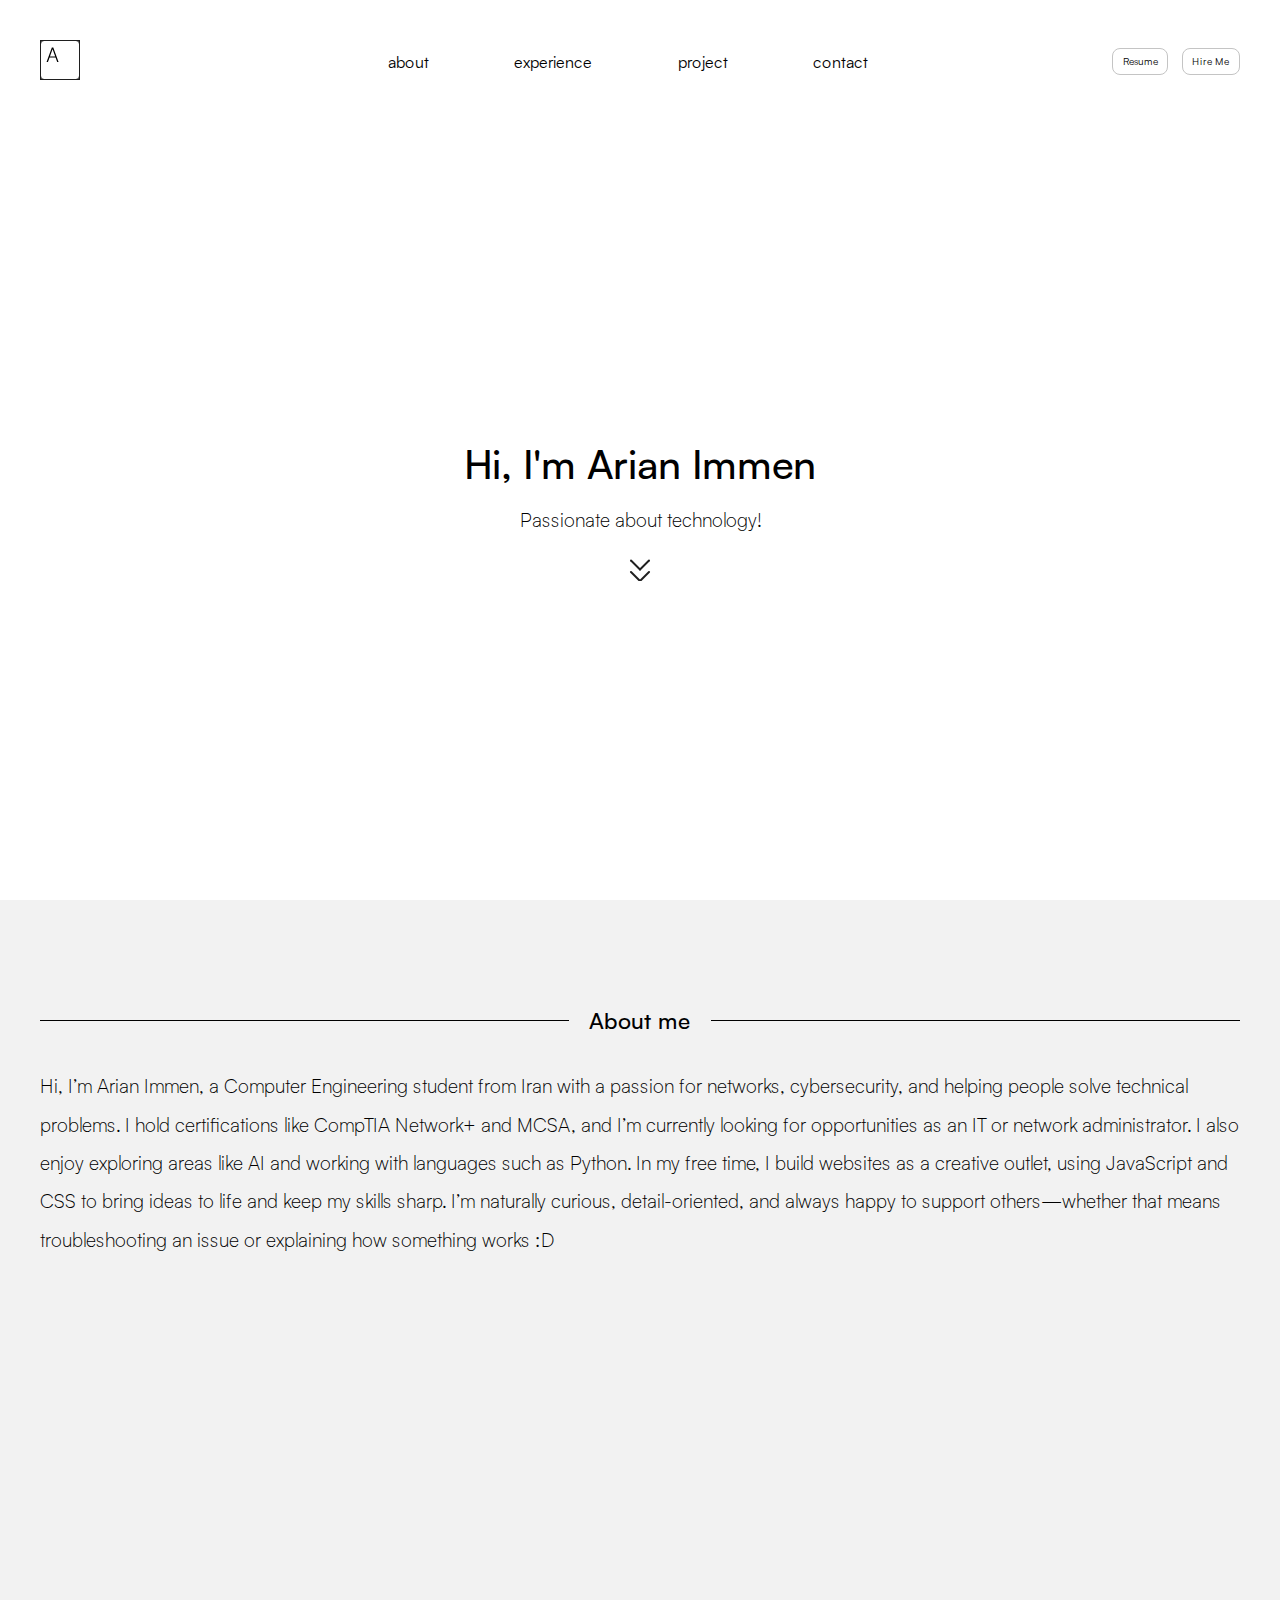
==== public/index.html @ 556a24d8 "bug fixing" ====
<!DOCTYPE html>
<html lang="en">
  <head>
    <meta charset="UTF-8" />
    <meta name="viewport" content="width=device-width, initial-scale=1.0" />
    <title>Portfolio</title>
    <link rel="stylesheet" href="../src/css/font.css" />
    <link rel="stylesheet" href="../src/css/style.css" />
  </head>
  <body>
    <!-- Header -->
    <header class="header container">
      <div class="header__logo">
        <svg
          width="40"
          height="40"
          viewBox="0 0 40 40"
          fill="none"
          xmlns="http://www.w3.org/2000/svg"
        >
          <rect x="0.5" y="0.5" width="39" height="39" stroke="#1F1F1F" />
          <rect
            x="0.5"
            y="0.5"
            width="39"
            height="39"
            rx="3.5"
            stroke="#1F1F1F"
          />
          <path
            d="M7.95312 22H6.56108L11.8523 7.45455H13.2727L18.5639 22H17.1719L12.6122 9.1804H12.5128L7.95312 22ZM8.95455 16.4247H16.1705V17.6179H8.95455V16.4247Z"
            fill="black"
          />
        </svg>
      </div>
      <div class="header__menu">
        <ul class="header__menu__items">
          <a href="#aboutMe">about</a>
          <a href="">experience</a>
          <a href="">project</a>
          <a href="">contact</a>
        </ul>
      </div>
      <div class="header__menuIcon">
        <svg
          width="36"
          height="25"
          viewBox="0 0 36 25"
          fill="none"
          xmlns="http://www.w3.org/2000/svg"
        >
          <line x1="6" y1="12.5" x2="36" y2="12.5" stroke="#1F1F1F" />
          <line x1="12" y1="24.5" x2="36" y2="24.5" stroke="#1F1F1F" />
          <line y1="0.5" x2="36" y2="0.5" stroke="#1F1F1F" />
        </svg>
      </div>
      <div class="header__buttons">
        <span>Resume</span>
        <span>Hire Me</span>
      </div>
    </header>
    <!-- Intro -->
    <section class="intro container">
      <div class="intro__main">
        <h1>Hi, I'm Arian Immen</h1>
        <p>Passionate about technology!</p>
        <!-- Add Link -->
        <a href="#aboutMe">
          <svg
            class="intro__main__downar"
            width="32"
            height="32"
            viewBox="0 0 32 32"
            fill="none"
            xmlns="http://www.w3.org/2000/svg"
          >
            <g clip-path="url(#clip0_518_68)">
              <path
                d="M16 20.5L7 11.5"
                stroke="#1F1F1F"
                stroke-width="2"
                stroke-linecap="round"
                stroke-linejoin="round"
              />
              <path
                d="M25 11.5L16 20.5"
                stroke="#1F1F1F"
                stroke-width="2"
                stroke-linecap="round"
                stroke-linejoin="round"
              />
              <path
                d="M16 32L7 23"
                stroke="#1F1F1F"
                stroke-width="2"
                stroke-linecap="round"
                stroke-linejoin="round"
              />
              <path
                d="M25 23L16 32"
                stroke="#1F1F1F"
                stroke-width="2"
                stroke-linecap="round"
                stroke-linejoin="round"
              />
            </g>
            <defs>
              <clipPath id="clip0_518_68">
                <rect width="32" height="32" fill="white" />
              </clipPath>
            </defs>
          </svg>
        </a>
      </div>
    </section>
    <!-- About ME -->
    <section class="aboutMe" id="aboutMe">
      <div class="container">
        <div class="aboutMe__title">
          <div class="aboutMe__title__line"></div>
          <h2>About me</h2>
          <div class="aboutMe__title__line"></div>
        </div>
        <div class="aboutMe__body">
          <p class="aboutMe__body__text">
            Hi, I’m Arian Immen, a Computer Engineering student from Iran with a
            passion for networks, cybersecurity, and helping people solve
            technical problems. I hold certifications like CompTIA Network+ and
            MCSA, and I’m currently looking for opportunities as an IT or
            network administrator. I also enjoy exploring areas like AI and
            working with languages such as Python. In my free time, I build
            websites as a creative outlet, using JavaScript and CSS to bring
            ideas to life and keep my skills sharp. I’m naturally curious,
            detail-oriented, and always happy to support others—whether that
            means troubleshooting an issue or explaining how something works :D
          </p>
        </div>
      </div>
    </section>
  </body>
</html>
---- src/css/font.css ----
/**
* @license
*
* Font Family: Satoshi
* Designed by: Deni Anggara
* URL: https://www.fontshare.com/fonts/satoshi
* © 2024 Indian Type Foundry
*
*/

@font-face {
    font-family: "Satoshi";
  
    src: url("../../assets/fonts/Satoshi-Light.woff2") format("woff2"),
      url("../../assets/fonts/Satoshi-Light.woff") format("woff"),
      url("../../assets/fonts/Satoshi-Light.ttf") format("truetype");
    font-weight: 300;
    font-display: swap;
    font-style: normal;
  }
  
  @font-face {
    font-family: "Satoshi";
    src: url("../../assets/fonts/Satoshi-Regular.woff2") format("woff2"),
      url("../../assets/fonts/Satoshi-Regular.woff") format("woff"),
      url("../../assets/fonts/Satoshi-Regular.ttf") format("truetype");
    font-weight: 400;
    font-display: swap;
    font-style: normal;
  }
  
  @font-face {
    font-family: "Satoshi";
    src: url("../../assets/fonts/Satoshi-Medium.woff2") format("woff2"),
      url("../../assets/fonts/Satoshi-Medium.woff") format("woff"),
      url("../../assets/fonts/Satoshi-Medium.ttf") format("truetype");
    font-weight: 500;
    font-display: swap;
    font-style: normal;
  }
  
  @font-face {
    font-family: "Satoshi";
    src: url("../../assets/fonts/Satoshi-Bold.woff2") format("woff2"),
      url("../../assets/fonts/Satoshi-Bold.woff") format("woff"),
      url("../../assets/fonts/Satoshi-Bold.ttf") format("truetype");
    font-weight: 700;
    font-display: swap;
    font-style: normal;
  }
  
  @font-face {
    font-family: "Satoshi";
    src: url("../../assets/fonts/Satoshi-Black.woff2") format("woff2"),
      url("../../assets/fonts/Satoshi-Black.woff") format("woff"),
      url("../../assets/fonts/Satoshi-Black.ttf") format("truetype");
    font-weight: 900;
    font-display: swap;
    font-style: normal;
  }
  
  body {
    font-family: "Satoshi";
  }
---- src/css/style.css ----
/* ? -------  Trouble shoot checking section --------- */

/* * {
  background-color: rgb(0 100 0 / 0.1);
} */

/* *--------------------- Reset ---------------------* */

*,
*::after,
*::after {
  margin: 0;
  padding: 0;
  box-sizing: border-box;
  list-style: none;
  text-decoration: none;
}

/* @media screen and (min-width: 2000px) {
  .container {
    max-width: 1500px;
    margin: 0rem auto;
  }
} */

body {
  background-color: var(--color-background);
  color: var(--color-fonts);
  -webkit-tap-highlight-color: transparent;
}

button,
a,
input {
  color: var(--color-fonts);
}

html {
  scroll-behavior: smooth;
  scroll-padding-top: 123.33px;
}

.disableScroll {
  margin: 0;
  height: 100%;
  overflow: hidden;
}

.--hidden {
  display: none;
}

@media screen and (min-width: 1600px) {
  .container {
    max-width: 1600px;
    margin: 0rem auto;
  }
}

/* *--------------------- Root ---------------------* */

:root {
  --color-primary: #000000;
  --color-secondary: #c4c4c4;
  --color-primary-shadow: #1570ef52;
  --color-sec-shadow: #c8c0c051;

  --color-background: #fff;
  --color-background-grey: #f2f2f2;

  --color-fonts: #000000;
  --color-fonts-grey: #5d6679;
}

/* *------------------ Typography -------------------* */

body {
  font-size: 62.5%;
  /* 1rem = 10px */
}

h1 {
  font-size: 2rem;
  font-weight: 500;
}

h2 {
  font-size: 1.2rem;
  font-weight: 500;
}

p {
  font-size: 1rem;
  font-weight: 300;
}

input,
a,
button {
  font-size: 1rem;
}

@media screen and (min-width: 1000px) {
  h1 {
    font-size: 2.5rem;
  }

  h2 {
    font-size: 1.4rem;
    font-weight: 500;
  }

  p {
    font-size: 1.2rem;
    font-weight: 300;
  }
}

/* *------------------ Header -------------------* */

.header {
  background: var(--color-background);
  display: flex;
  position: sticky;
  top: 0;
  right: 0;
  justify-content: space-between;
  align-items: center;
  padding: 2.5rem;
  z-index: 4;
}

.header__menu {
  display: none;
}

.header__buttons {
  display: none;
}

@media screen and (min-width: 1000px) {
  .header__menuIcon {
    display: none;
  }
  .header__menu {
    position: relative;
    left: 2rem;
    display: flex;
    justify-content: space-between;
    width: 30rem;
  }
  .header__menu__items {
    display: flex;
    justify-content: space-between;
    width: 30rem;
  }

  .header__buttons {
    display: flex;
    justify-content: space-between;
    width: 8rem;
  }
  .header__buttons span {
    border: solid 0.1rem var(--color-secondary);
    border-radius: 0.5rem;
    padding: 0.4rem 0.6rem;
  }

  .header__buttons span:hover {
    cursor: pointer;
  }
}

/* *------------------ Intro -------------------* */
.intro {
  width: 100%;
  height: calc(100vh - 123.33px);
}

.intro__main {
  display: flex;
  flex-direction: column;
  justify-content: center;
  align-items: center;
  width: 100%;
  height: 100%;
}

.intro__main h1 {
  margin-bottom: 1rem;
}

.intro__main__downar {
  margin-top: 1rem;
  overflow: hidden;
  transform: translatey(0px);
  animation: float 2.5s ease-in-out infinite;
}

@keyframes float {
  0% {
    transform: translatey(0px);
  }
  50% {
    transform: translatey(-5px);
  }
  100% {
    transform: translatey(0px);
  }
}

/* *------------------ About ME -------------------* */
.aboutMe {
  padding: 6.6rem 2.5rem;
  background-color: var(--color-background-grey);
  min-height: calc(100vh - 123.33px);
}

.aboutMe__title {
  display: flex;
  justify-content: space-around;
  align-items: center;
  margin-bottom: 2rem;
}

.aboutMe__title h2 {
  width: 20rem;
  text-align: center;
}

.aboutMe__title__line {
  height: 1px;
  width: 100%;
  background: var(--color-primary);
}

.aboutMe__body {
  height: 100%;
  display: flex;
  flex-direction: column;
}

.aboutMe__body__text {
  line-height: 2;
}

.aboutMe__body__photo {
  margin: 2rem auto;
  width: 200px;
  height: 200px;
}

@media screen and (min-width: 1000px) {
  .aboutMe__body {
    height: 100%;
    display: flex;
    justify-content: center;
    align-items: center;
    flex-direction: row;
  }
  .aboutMe__body__photo {
    margin: 0rem 0rem 0rem 4rem;
    width: 300px;
    height: 300px;
  }
}
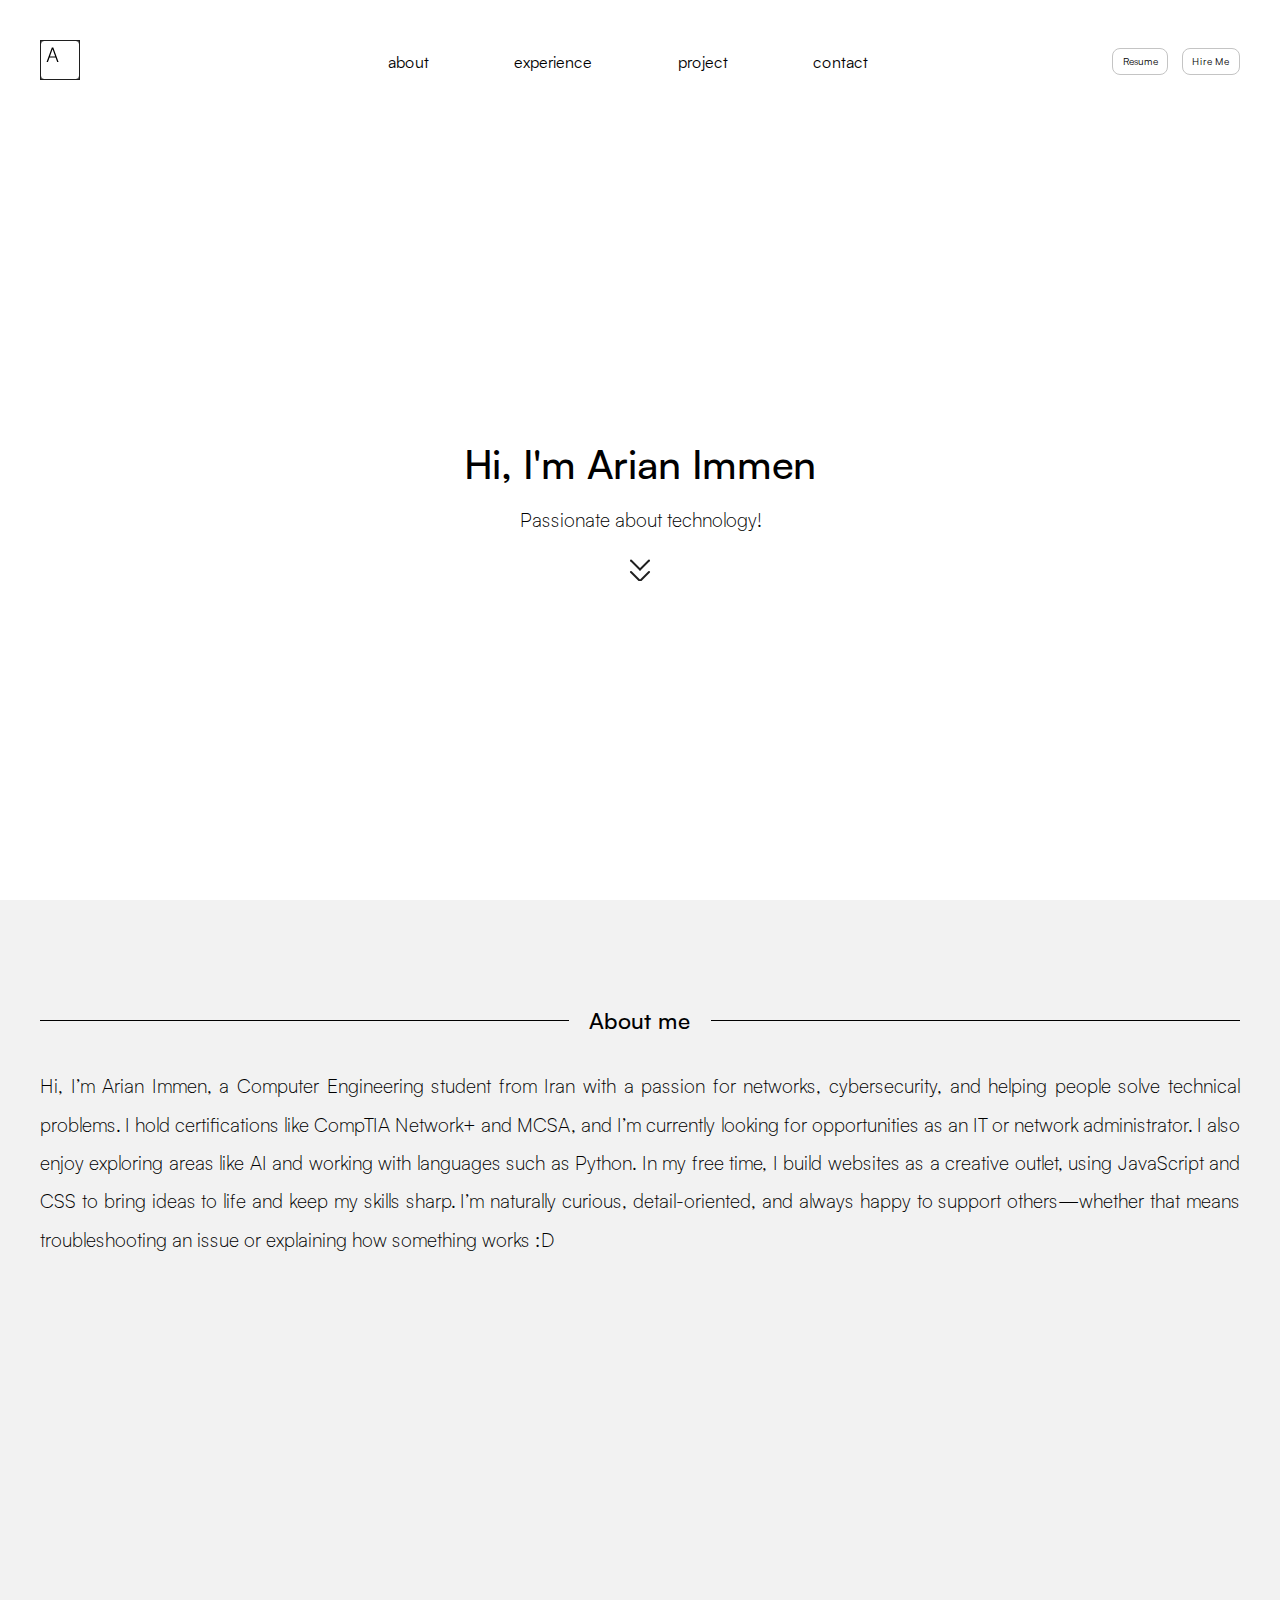
==== commit 0282eaa2: "add" ====
--- a/public/index.html
+++ b/public/index.html
@@ -137,5 +137,6 @@
         </div>
       </div>
     </section>
+    <script src="../src/js/main.js"></script>
   </body>
 </html>
--- a/src/css/style.css
+++ b/src/css/style.css
@@ -174,8 +174,9 @@
 /* *------------------ Intro -------------------* */
 .intro {
   width: 100%;
-  height: calc(100vh - 123.33px);
-}
+  height: calc(var(--vh, 1vh) * 100 - 123.33px);
+}
+
 
 .intro__main {
   display: flex;
@@ -238,10 +239,13 @@
   height: 100%;
   display: flex;
   flex-direction: column;
+  
 }
 
 .aboutMe__body__text {
   line-height: 2;
+  text-align: justify;
+
 }
 
 .aboutMe__body__photo {
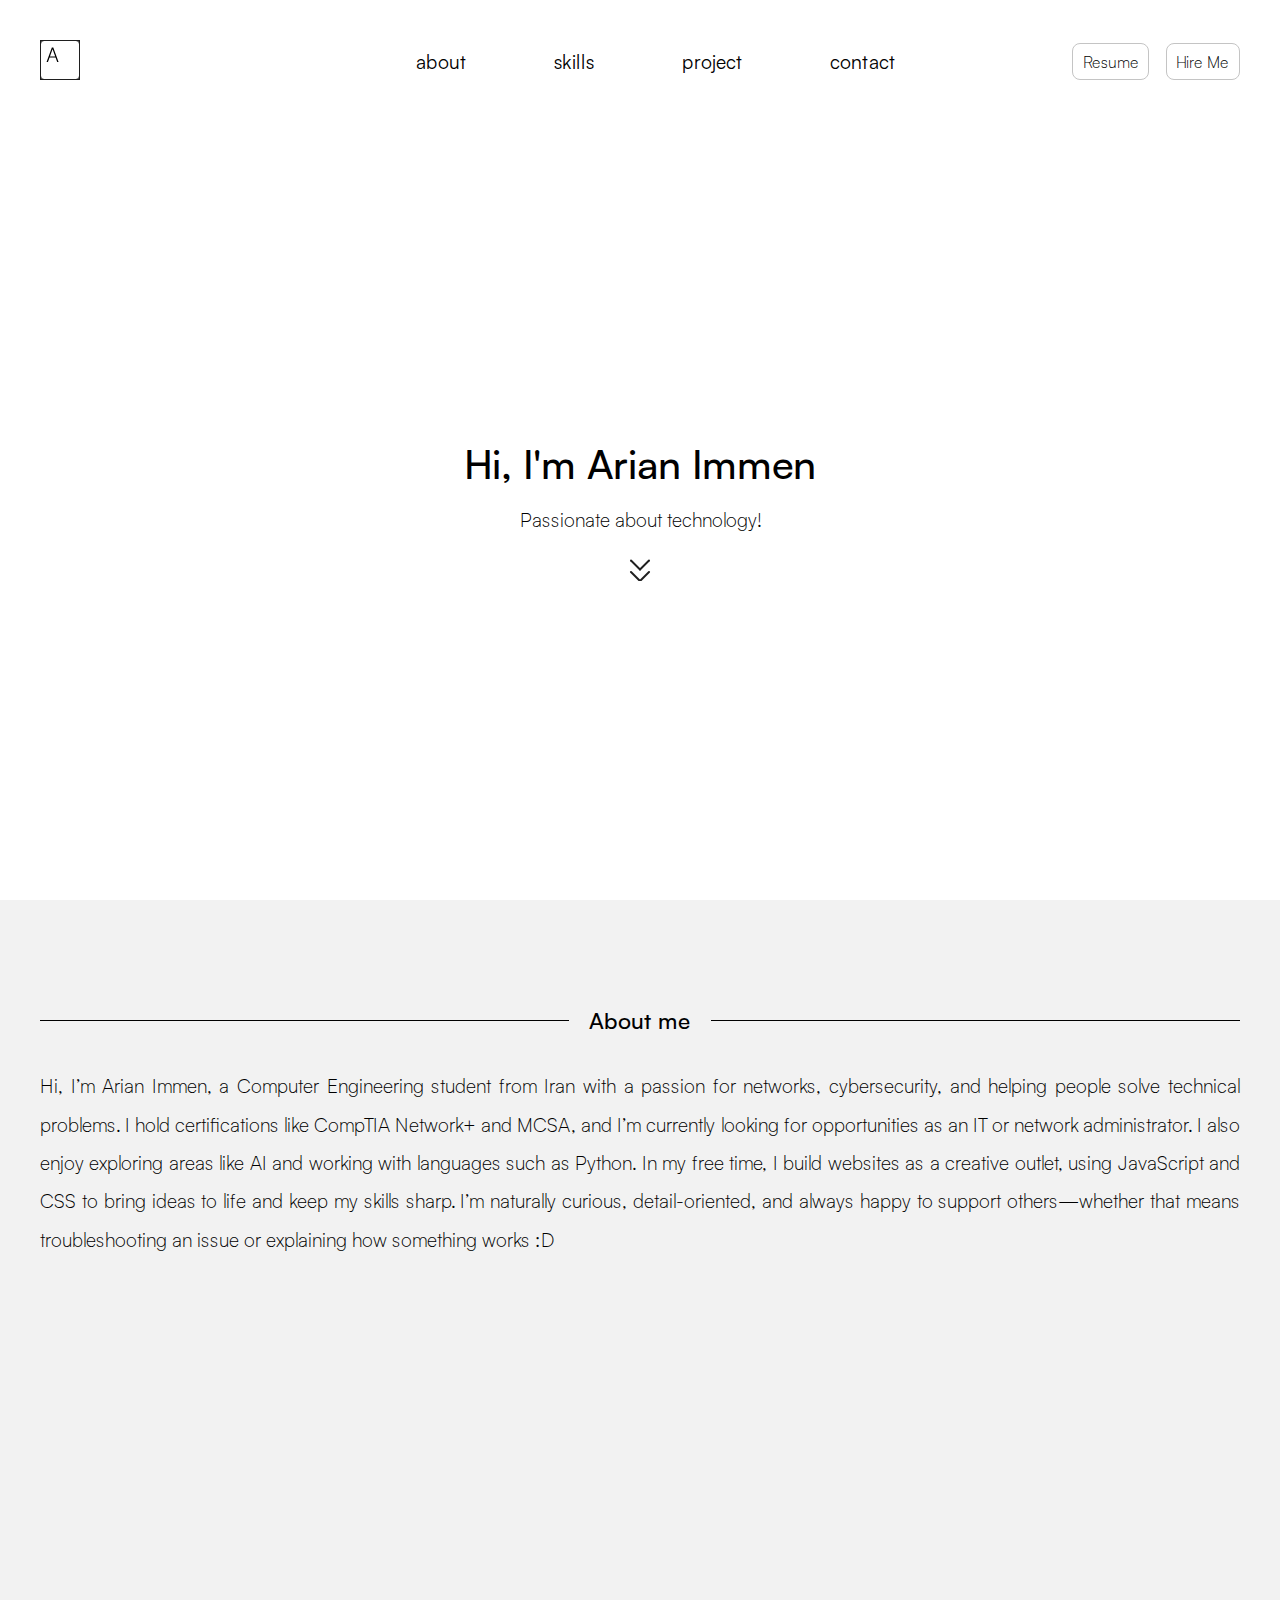
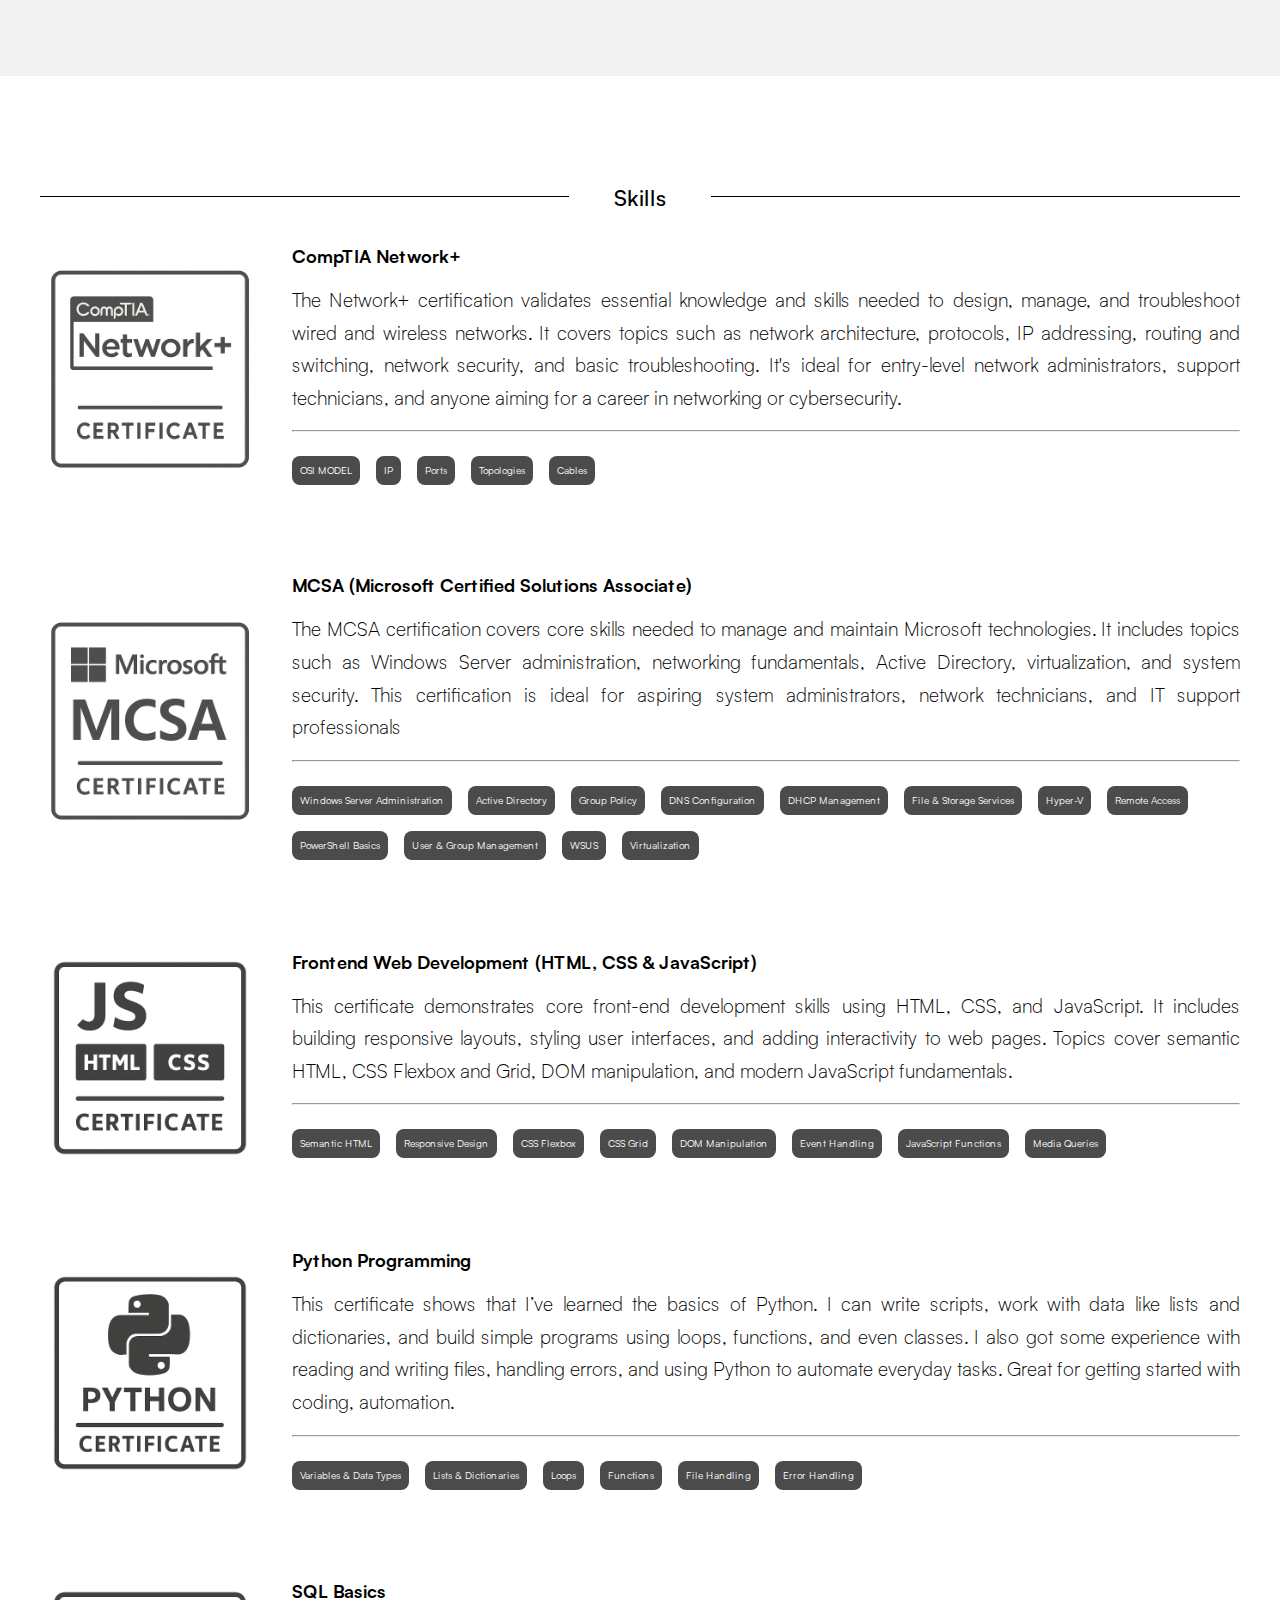
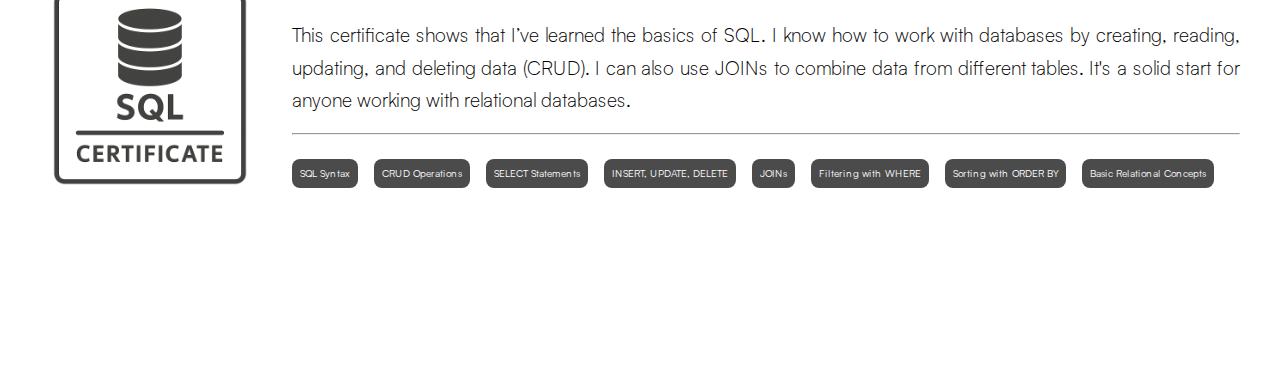
==== commit 3a312312: "adding skill section" ====
--- a/public/index.html
+++ b/public/index.html
@@ -36,7 +36,7 @@
       <div class="header__menu">
         <ul class="header__menu__items">
           <a href="#aboutMe">about</a>
-          <a href="">experience</a>
+          <a href="#skills">skills</a>
           <a href="">project</a>
           <a href="">contact</a>
         </ul>
@@ -137,6 +137,48 @@
         </div>
       </div>
     </section>
-    <script src="../src/js/main.js"></script>
+
+    <!-- skills -->
+    <section class="skills" id="skills">
+      <div class="container">
+        <div class="skills__title">
+          <div class="skills__title__line"></div>
+          <h2>Skills</h2>
+          <div class="skills__title__line"></div>
+        </div>
+        <div class="skills__body">
+          <!-- <div class="skills__body__item">
+            <div class="skills__body__item__text">
+              <p class="skills__body__item__text__header">
+                MCSA (Microsoft Certified Solutions Associate)
+              </p>
+              <p class="skills__body__item__text__body">
+                The MCSA certification covers core skills needed to manage and
+                maintain Microsoft technologies. It includes topics such as
+                Windows Server administration, networking fundamentals, Active
+                Directory, virtualization, and system security. This
+                certification is ideal for aspiring system administrators,
+                network technicians, and IT support professionals
+              </p>
+              <hr />
+              <ul>
+                <li>OSI MODEL</li>
+                <li>IP</li>
+                <li>Ports</li>
+                <li>Topologies</li>
+                <li>Cables</li>
+              </ul>
+            </div>
+            <img
+              src="../assets/images/netwrok.png"
+              type="module"
+              alt="network certificate"
+            />
+          </div> -->
+        </div>
+      </div>
+    </section>
+
+    <script type="module" src="../src/js/main.js"></script>
   </body>
 </html>
--- a/src/css/style.css
+++ b/src/css/style.css
@@ -144,11 +144,21 @@
   }
   .header__menu {
     position: relative;
-    left: 2rem;
+    left: 5rem;
     display: flex;
     justify-content: space-between;
     width: 30rem;
   }
+
+  .header a {
+    font-size: 1.2rem;
+  }
+
+  .header span {
+    font-size: 1rem;
+    font-weight: 300;
+  }
+
   .header__menu__items {
     display: flex;
     justify-content: space-between;
@@ -158,7 +168,7 @@
   .header__buttons {
     display: flex;
     justify-content: space-between;
-    width: 8rem;
+    width: 10.5rem;
   }
   .header__buttons span {
     border: solid 0.1rem var(--color-secondary);
@@ -176,7 +186,6 @@
   width: 100%;
   height: calc(var(--vh, 1vh) * 100 - 123.33px);
 }
-
 
 .intro__main {
   display: flex;
@@ -239,13 +248,11 @@
   height: 100%;
   display: flex;
   flex-direction: column;
-  
 }
 
 .aboutMe__body__text {
   line-height: 2;
   text-align: justify;
-
 }
 
 .aboutMe__body__photo {
@@ -268,3 +275,101 @@
     height: 300px;
   }
 }
+
+/* *------------------ skills -------------------* */
+.skills {
+  padding: 6.6rem 2.5rem;
+  background-color: var(--color-background);
+  min-height: calc(100vh - 123.33px);
+}
+
+.skills__title {
+  display: flex;
+  justify-content: space-around;
+  align-items: center;
+  margin-bottom: 2rem;
+}
+
+.skills__title h2 {
+  width: 20rem;
+  text-align: center;
+}
+
+.skills__title__line {
+  height: 1px;
+  width: 100%;
+  background: var(--color-primary);
+}
+
+.skills__body__item {
+  display: flex;
+  flex-direction: column;
+  justify-content: center;
+  align-items: center;
+  margin-bottom: 5rem;
+}
+
+.skills__body__item {
+  display: flex;
+  flex-direction: column;
+  justify-content: center;
+  align-items: center;
+}
+
+.skills__body__item__text__header {
+  font-size: large;
+  font-weight: bold;
+  margin-bottom: 1rem;
+}
+
+.skills__body__item__text__body {
+  line-height: 1.7;
+}
+
+.skills__body__item__text hr {
+  margin: 1rem 0rem;
+}
+
+.skills__body__item img {
+  width: 220px;
+  height: 220px;
+}
+
+.skills__body__item__text ul {
+  display: flex;
+  flex-wrap: wrap;
+}
+
+.skills__body__item__text li {
+  color: var(--color-background);
+  background: rgb(75, 75, 75);
+  padding: 0.5rem;
+  border-radius: 0.5rem;
+  margin-right: 1rem;
+  margin-top: 0.5rem;
+  margin-bottom: 0.5rem;
+}
+
+
+@media screen and (min-width: 800px) {
+  .skills__body__item {
+    display: flex;
+    flex-direction: row;
+    justify-content: center;
+    align-items: center;
+  }
+
+  .skills__body__item__text__body {
+    line-height: 1.7;
+    text-align: justify;
+  }
+
+  .skills__body__item img {
+    order: 1;
+    margin-right: 2rem;
+  }
+
+  .skills__body__item__text {
+    order: 2;
+  }
+}
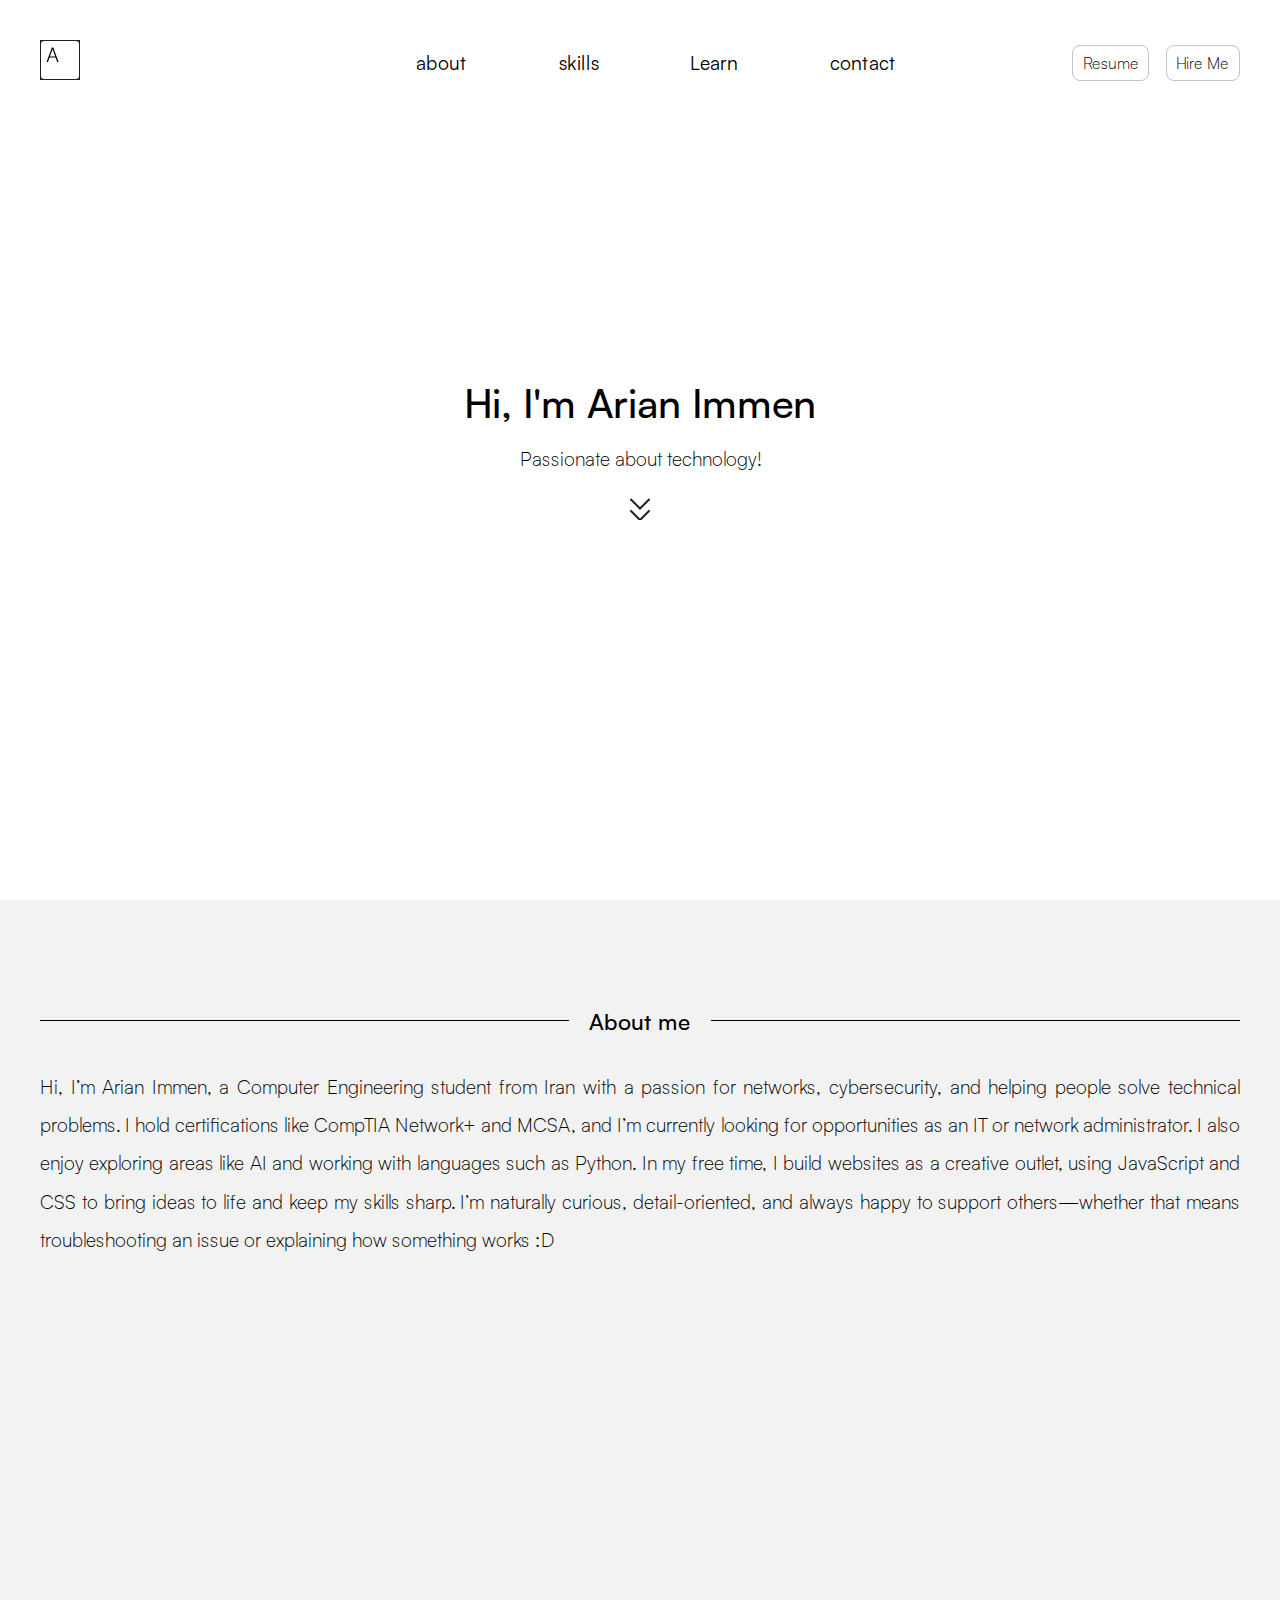
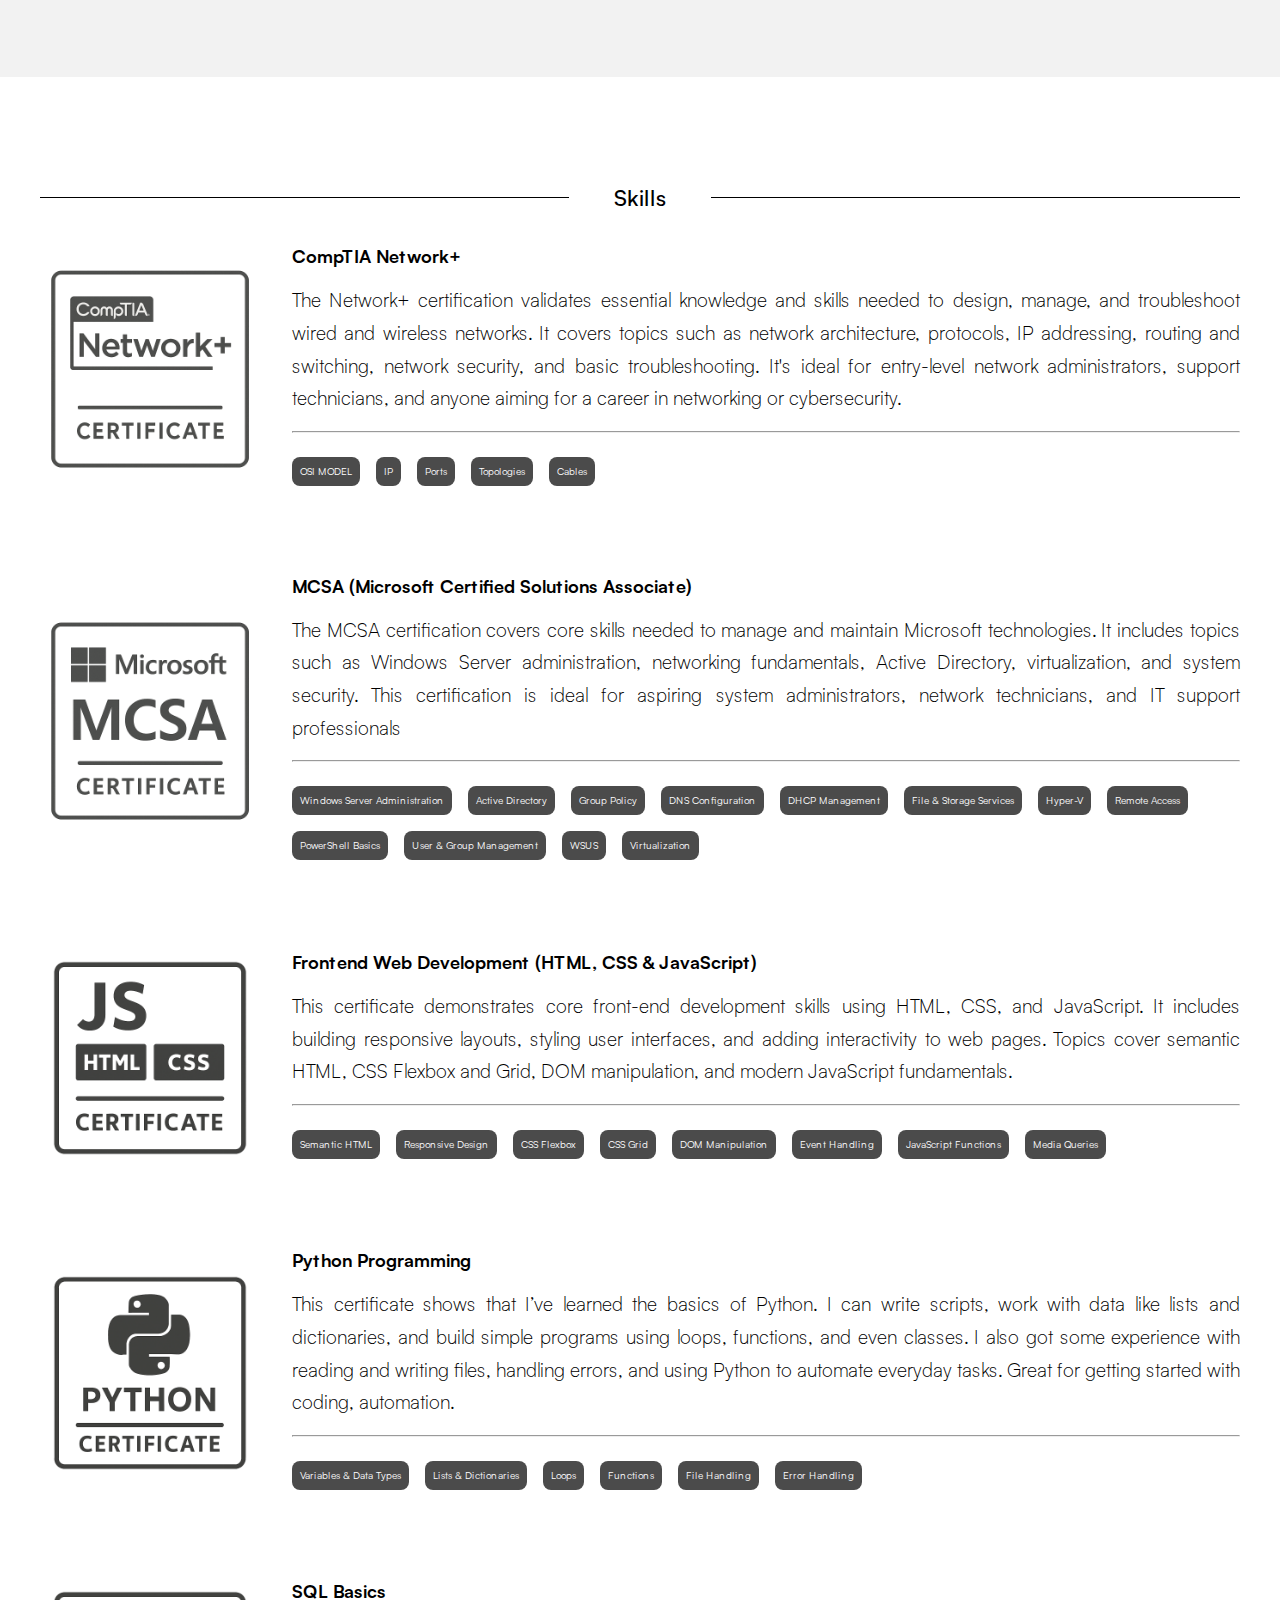
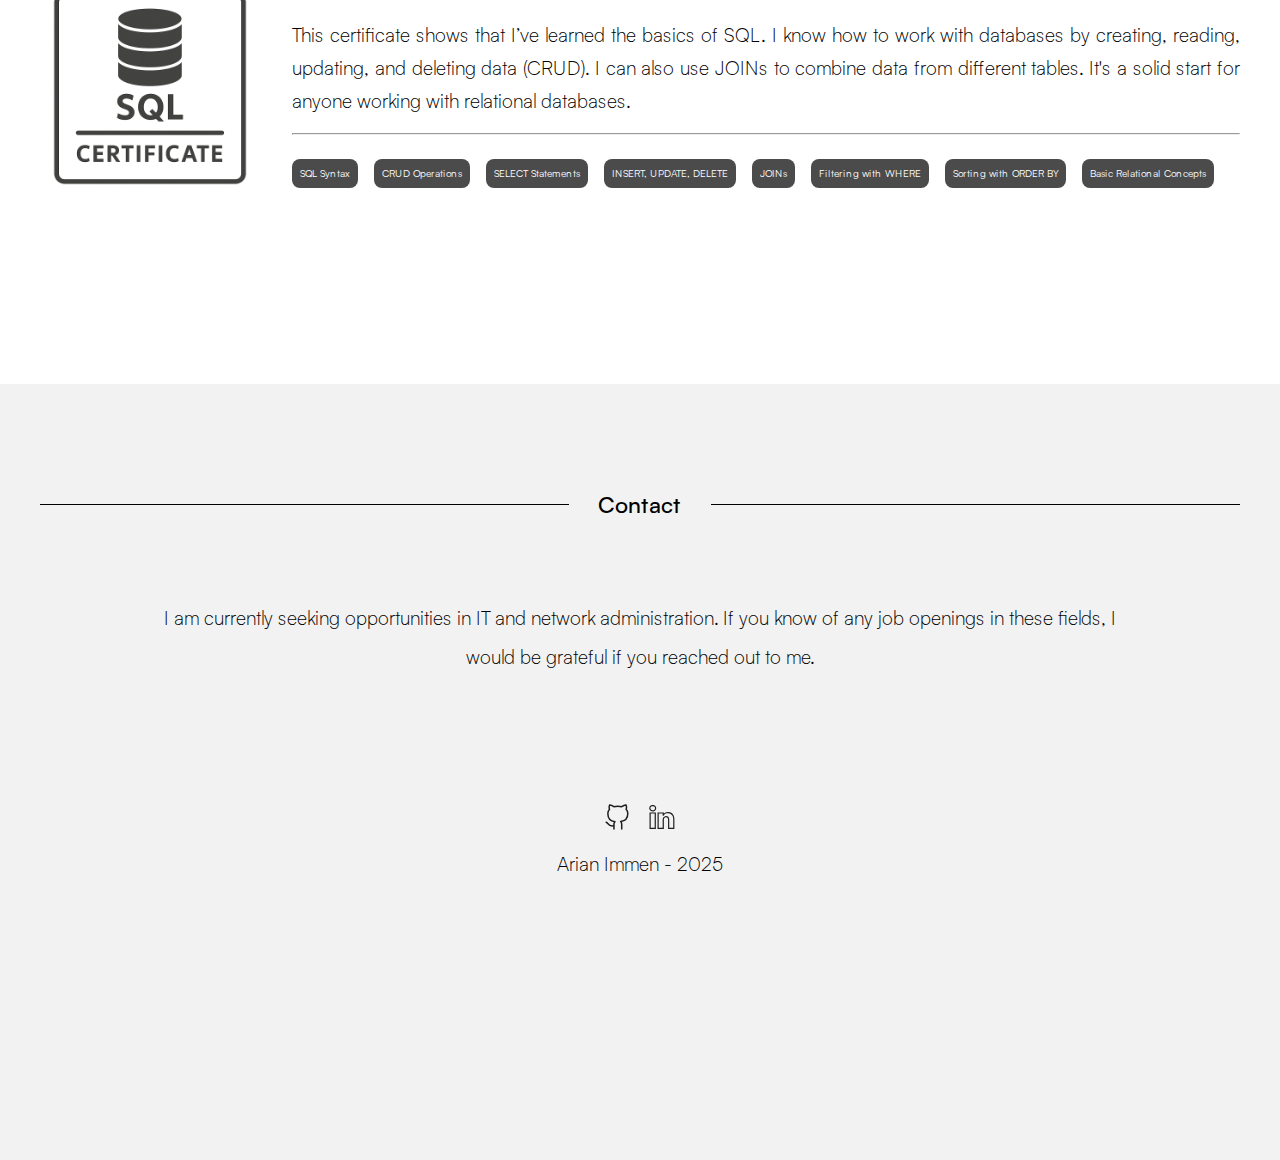
==== commit 5a71af6b: "adding the contact section" ====
--- a/public/index.html
+++ b/public/index.html
@@ -9,56 +9,59 @@
   </head>
   <body>
     <!-- Header -->
-    <header class="header container">
-      <div class="header__logo">
-        <svg
-          width="40"
-          height="40"
-          viewBox="0 0 40 40"
-          fill="none"
-          xmlns="http://www.w3.org/2000/svg"
-        >
-          <rect x="0.5" y="0.5" width="39" height="39" stroke="#1F1F1F" />
-          <rect
-            x="0.5"
-            y="0.5"
-            width="39"
-            height="39"
-            rx="3.5"
-            stroke="#1F1F1F"
-          />
-          <path
-            d="M7.95312 22H6.56108L11.8523 7.45455H13.2727L18.5639 22H17.1719L12.6122 9.1804H12.5128L7.95312 22ZM8.95455 16.4247H16.1705V17.6179H8.95455V16.4247Z"
-            fill="black"
-          />
-        </svg>
-      </div>
-      <div class="header__menu">
-        <ul class="header__menu__items">
-          <a href="#aboutMe">about</a>
-          <a href="#skills">skills</a>
-          <a href="">project</a>
-          <a href="">contact</a>
-        </ul>
-      </div>
-      <div class="header__menuIcon">
-        <svg
-          width="36"
-          height="25"
-          viewBox="0 0 36 25"
-          fill="none"
-          xmlns="http://www.w3.org/2000/svg"
-        >
-          <line x1="6" y1="12.5" x2="36" y2="12.5" stroke="#1F1F1F" />
-          <line x1="12" y1="24.5" x2="36" y2="24.5" stroke="#1F1F1F" />
-          <line y1="0.5" x2="36" y2="0.5" stroke="#1F1F1F" />
-        </svg>
-      </div>
-      <div class="header__buttons">
-        <span>Resume</span>
-        <span>Hire Me</span>
+    <header class="header_mian">
+      <div class="header container">
+        <a href="#" class="header__logo">
+          <svg
+            width="40"
+            height="40"
+            viewBox="0 0 40 40"
+            fill="none"
+            xmlns="http://www.w3.org/2000/svg"
+          >
+            <rect x="0.5" y="0.5" width="39" height="39" stroke="#1F1F1F" />
+            <rect
+              x="0.5"
+              y="0.5"
+              width="39"
+              height="39"
+              rx="3.5"
+              stroke="#1F1F1F"
+            />
+            <path
+              d="M7.95312 22H6.56108L11.8523 7.45455H13.2727L18.5639 22H17.1719L12.6122 9.1804H12.5128L7.95312 22ZM8.95455 16.4247H16.1705V17.6179H8.95455V16.4247Z"
+              fill="black"
+            />
+          </svg>
+        </a>
+        <div class="header__menu">
+          <ul class="header__menu__items">
+            <a href="#aboutMe">about</a>
+            <a href="#skills">skills</a>
+            <a href="">Learn</a>
+            <a href="#contact">contact</a>
+          </ul>
+        </div>
+        <div class="header__menuIcon">
+          <svg
+            width="36"
+            height="25"
+            viewBox="0 0 36 25"
+            fill="none"
+            xmlns="http://www.w3.org/2000/svg"
+          >
+            <line x1="6" y1="12.5" x2="36" y2="12.5" stroke="#1F1F1F" />
+            <line x1="12" y1="24.5" x2="36" y2="24.5" stroke="#1F1F1F" />
+            <line y1="0.5" x2="36" y2="0.5" stroke="#1F1F1F" />
+          </svg>
+        </div>
+        <div class="header__buttons">
+          <span>Resume</span>
+          <span>Hire Me</span>
+        </div>
       </div>
     </header>
+
     <!-- Intro -->
     <section class="intro container">
       <div class="intro__main">
@@ -113,6 +116,7 @@
         </a>
       </div>
     </section>
+
     <!-- About ME -->
     <section class="aboutMe" id="aboutMe">
       <div class="container">
@@ -179,6 +183,84 @@
       </div>
     </section>
 
+    <!-- Contact -->
+    <section class="contact" id="contact">
+      <div class="container">
+        <div class="contact__title">
+          <div class="contact__title__line"></div>
+          <h2>Contact</h2>
+          <div class="contact__title__line"></div>
+        </div>
+        <div class="contact__body">
+          <p class="contact__body__text">
+            I am currently seeking opportunities in IT and network
+            administration. If you know of any job openings in these fields, I
+            would be grateful if you reached out to me.
+          </p>
+        </div>
+        <div class="contac__footer">
+          <div class="contac__footer__images">
+            <a
+              href="https://github.com/arianimmen"
+              target="_blank"
+              class="github_link"
+            >
+              <svg
+                width="24"
+                height="26"
+                viewBox="0 0 24 26"
+                fill="none"
+                xmlns="http://www.w3.org/2000/svg"
+              >
+                <path
+                  d="M8.95384 21.5758C3.41538 23.2879 3.41538 18.7223 1.2 18.1516M16.7077 25V20.5828C16.7492 20.0385 16.6779 19.4914 16.4984 18.9777C16.3188 18.4641 16.0352 17.9957 15.6665 17.6037C19.1446 17.2042 22.8 15.846 22.8 9.61392C22.7997 8.02032 22.2048 6.48785 21.1385 5.33366C21.6434 3.93945 21.6077 2.39838 21.0388 1.03058C21.0388 1.03058 19.7317 0.631091 16.7077 2.71986C14.1689 2.01084 11.4927 2.01084 8.95384 2.71986C5.92984 0.631091 4.62277 1.03058 4.62277 1.03058C4.05383 2.39838 4.01813 3.93945 4.52307 5.33366C3.44875 6.49641 2.85325 8.04274 2.86154 9.64816C2.86154 15.8346 6.51692 17.1928 9.99507 17.638C9.63064 18.026 9.34958 18.4888 9.17018 18.9961C8.99079 19.5035 8.91708 20.0441 8.95384 20.5828V25"
+                  stroke="#1F1F1F"
+                  stroke-width="1.5"
+                  stroke-linecap="round"
+                  stroke-linejoin="round"
+                />
+              </svg>
+            </a>
+            <a
+              href="https://www.linkedin.com/in/arian-immen/"
+              target="_blank"
+              class="linkdln_link"
+            >
+              <svg
+                width="26"
+                height="26"
+                viewBox="0 0 26 26"
+                fill="none"
+                xmlns="http://www.w3.org/2000/svg"
+              >
+                <path
+                  d="M9.10479 24.4709C9.11105 23.5627 9.11105 22.6546 9.11731 21.7464C9.11731 20.9886 9.12357 20.237 9.12357 19.4792C9.12357 18.1389 9.12984 16.7924 9.12984 15.4521C9.12984 14.4813 9.1361 13.5168 9.1361 12.546C9.1361 11.5627 9.12984 10.5794 9.12357 9.59611C9.12357 9.43954 9.11731 9.28296 9.11105 9.12639C9.11105 9.08881 9.11105 9.04496 9.11105 9.00739C9.17994 8.9886 14.1528 8.98233 14.2593 9.00112C14.2593 9.70885 14.2593 10.4166 14.2593 11.1306C14.2655 11.1306 14.2718 11.1368 14.2781 11.1368C14.2969 11.1118 14.3156 11.0867 14.3344 11.0554C14.6163 10.6295 14.9357 10.2349 15.3177 9.89048C15.9252 9.33933 16.633 8.97607 17.4346 8.78192C18.0171 8.64413 18.6058 8.60029 19.2008 8.62534C19.7895 8.65039 20.3657 8.73808 20.9294 8.92597C22.3073 9.37691 23.3156 10.2663 23.9795 11.5564C24.2927 12.1702 24.4994 12.8216 24.6309 13.4917C24.6998 13.8425 24.7436 14.1932 24.7749 14.5502C24.7812 14.6191 24.7812 14.6942 24.7812 14.7631C24.7812 14.8007 24.7937 14.8383 24.8 14.8696C24.8 18.07 24.8 21.2642 24.8 24.4646C23.0902 24.4646 21.3741 24.4646 19.6643 24.4646C19.6643 24.4333 19.6643 24.402 19.6643 24.3706C19.6643 21.6337 19.6643 18.8905 19.6643 16.1535C19.6643 15.7652 19.6392 15.3769 19.5703 14.9886C19.5014 14.6066 19.395 14.2433 19.2133 13.8988C18.9753 13.4416 18.6309 13.0909 18.1486 12.8842C17.8668 12.7652 17.5724 12.7026 17.2655 12.6838C16.9461 12.665 16.6267 12.6901 16.3198 12.7715C15.7374 12.9281 15.2676 13.26 14.8981 13.736C14.6476 14.0617 14.4472 14.4187 14.347 14.8195C14.2781 15.1139 14.2593 15.4145 14.2593 15.7151C14.2593 18.5961 14.2593 21.4771 14.2593 24.3644C14.2593 24.3957 14.2593 24.427 14.2593 24.4583C12.5369 24.4709 10.8209 24.4709 9.10479 24.4709Z"
+                  stroke="#1F1F1F"
+                  stroke-width="1.2"
+                  stroke-miterlimit="10"
+                />
+                <path
+                  d="M1.11942 24.4709C1.11942 24.4334 1.11942 24.3895 1.11942 24.352C1.11942 19.2789 1.11942 14.2058 1.11942 9.13274C1.11942 9.0889 1.11942 9.04506 1.11942 9.00122C2.84175 9.00122 4.55157 9.00122 6.26764 9.00122C6.26764 9.05133 6.26764 9.09517 6.26764 9.13274C6.26764 11.757 6.26764 14.3812 6.26764 16.9991C6.26764 19.448 6.26764 21.9031 6.26764 24.352C6.26764 24.3895 6.2739 24.4334 6.2739 24.4709C4.55783 24.4709 2.83549 24.4709 1.11942 24.4709Z"
+                  stroke="#1F1F1F"
+                  stroke-width="1.2"
+                  stroke-miterlimit="10"
+                />
+                <path
+                  d="M4.02547 1.53556C4.11315 1.54809 4.19457 1.56061 4.28225 1.57314C4.78956 1.64829 5.25302 1.82992 5.64759 2.1556C6.1048 2.52512 6.38663 3.00111 6.52442 3.57105C6.66221 4.15978 6.63089 4.73598 6.38663 5.29339C6.07974 5.99485 5.54112 6.45205 4.82714 6.70884C4.4764 6.8341 4.11315 6.8842 3.74363 6.89046C3.23006 6.89673 2.73528 6.81531 2.27181 6.58358C1.48893 6.19527 1.0192 5.5627 0.856363 4.70466C0.837574 4.62324 0.818785 4.54182 0.799995 4.4604C0.799995 4.2913 0.799995 4.1222 0.799995 3.9531C0.818785 3.86541 0.837574 3.78399 0.856363 3.69631C0.975361 3.07001 1.27599 2.55017 1.77703 2.14934C2.19039 1.82366 2.66012 1.64203 3.17369 1.56688C3.25511 1.55435 3.33653 1.54182 3.41795 1.5293C3.62463 1.53556 3.82505 1.53556 4.02547 1.53556Z"
+                  stroke="#1F1F1F"
+                  stroke-width="1.2"
+                  stroke-miterlimit="10"
+                />
+              </svg>
+            </a>
+          </div>
+          <div class="contac__footer__text">
+            <p>Arian Immen - 2025</p>
+          </div>
+        </div>
+      </div>
+    </section>
+
     <script type="module" src="../src/js/main.js"></script>
   </body>
 </html>
--- a/src/css/style.css
+++ b/src/css/style.css
@@ -117,9 +117,17 @@
 }
 
 /* *------------------ Header -------------------* */
+.header_mian {
+  height: 133.33px;
+  background-color: var(--color-background);
+  width: 100%;
+  position: fixed;
+  z-index: 4;
+}
 
 .header {
   background: var(--color-background);
+  background-color: var(--color-background);
   display: flex;
   position: sticky;
   top: 0;
@@ -184,7 +192,7 @@
 /* *------------------ Intro -------------------* */
 .intro {
   width: 100%;
-  height: calc(var(--vh, 1vh) * 100 - 123.33px);
+  height: calc(var(--vh, 1vh) * 100 );
 }
 
 .intro__main {
@@ -350,7 +358,6 @@
   margin-bottom: 0.5rem;
 }
 
-
 @media screen and (min-width: 800px) {
   .skills__body__item {
     display: flex;
@@ -373,3 +380,67 @@
     order: 2;
   }
 }
+
+/* *------------------ Contact -------------------* */
+.contact {
+  padding: 6.6rem 2.5rem;
+  background-color: var(--color-background-grey);
+  min-height: calc(100vh - 123.33px);
+}
+
+.contact__title {
+  display: flex;
+  justify-content: space-around;
+  align-items: center;
+  margin-bottom: 2rem;
+}
+
+.contact__title h2 {
+  width: 20rem;
+  text-align: center;
+}
+
+.contact__title__line {
+  height: 1px;
+  width: 100%;
+  background: var(--color-primary);
+}
+
+.contact__body {
+  height: 100%;
+  display: flex;
+  flex-direction: column;
+}
+
+.contact__body__text {
+  margin-top: 3rem;
+  line-height: 2;
+  text-align: center;
+  max-width: 60rem;
+}
+
+.contac__footer {
+  margin-top: 8rem;
+  display: flex;
+  flex-direction: column;
+  justify-content: center;
+  align-items: center;
+}
+
+.contac__footer__images {
+  margin-bottom: 1rem;
+}
+
+.contac__footer__images a {
+  padding: 0.5rem;
+}
+
+@media screen and (min-width: 1000px) {
+  .contact__body {
+    height: 100%;
+    display: flex;
+    justify-content: center;
+    align-items: center;
+    flex-direction: row;
+  }
+}
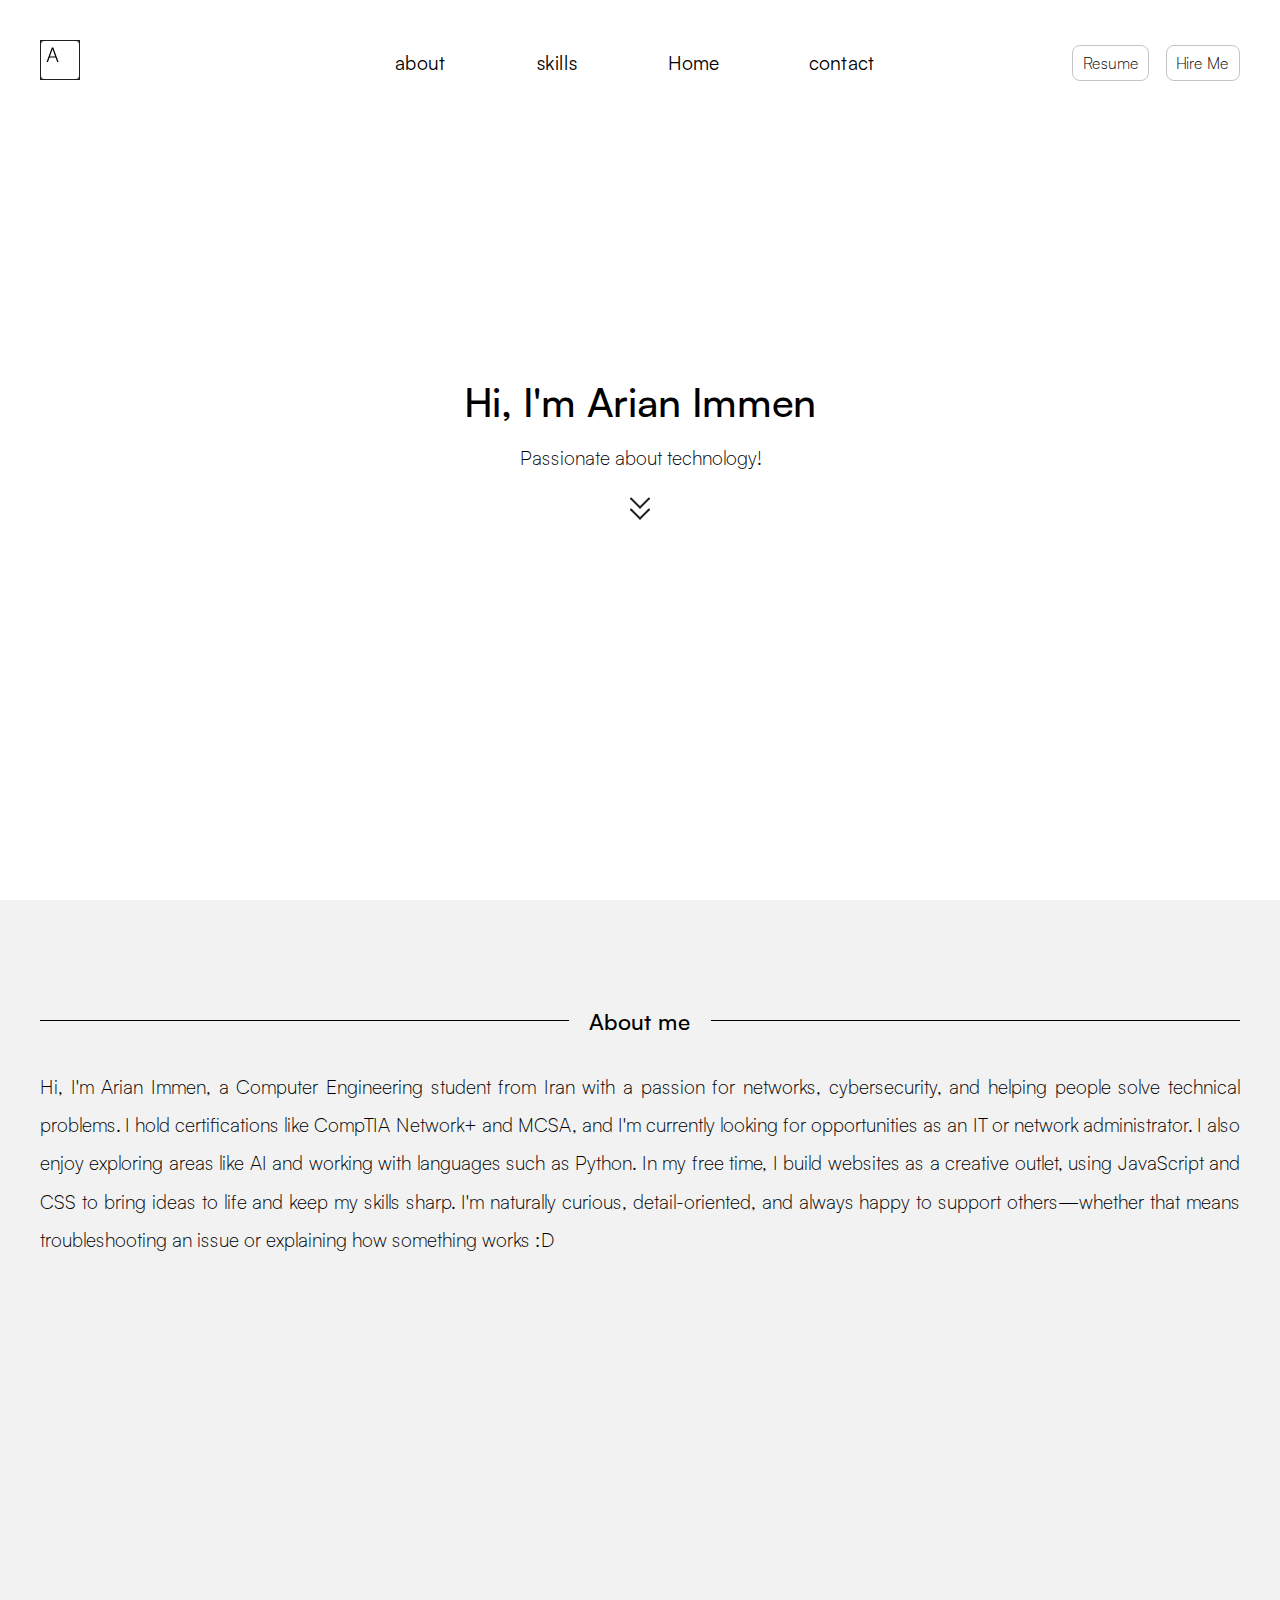
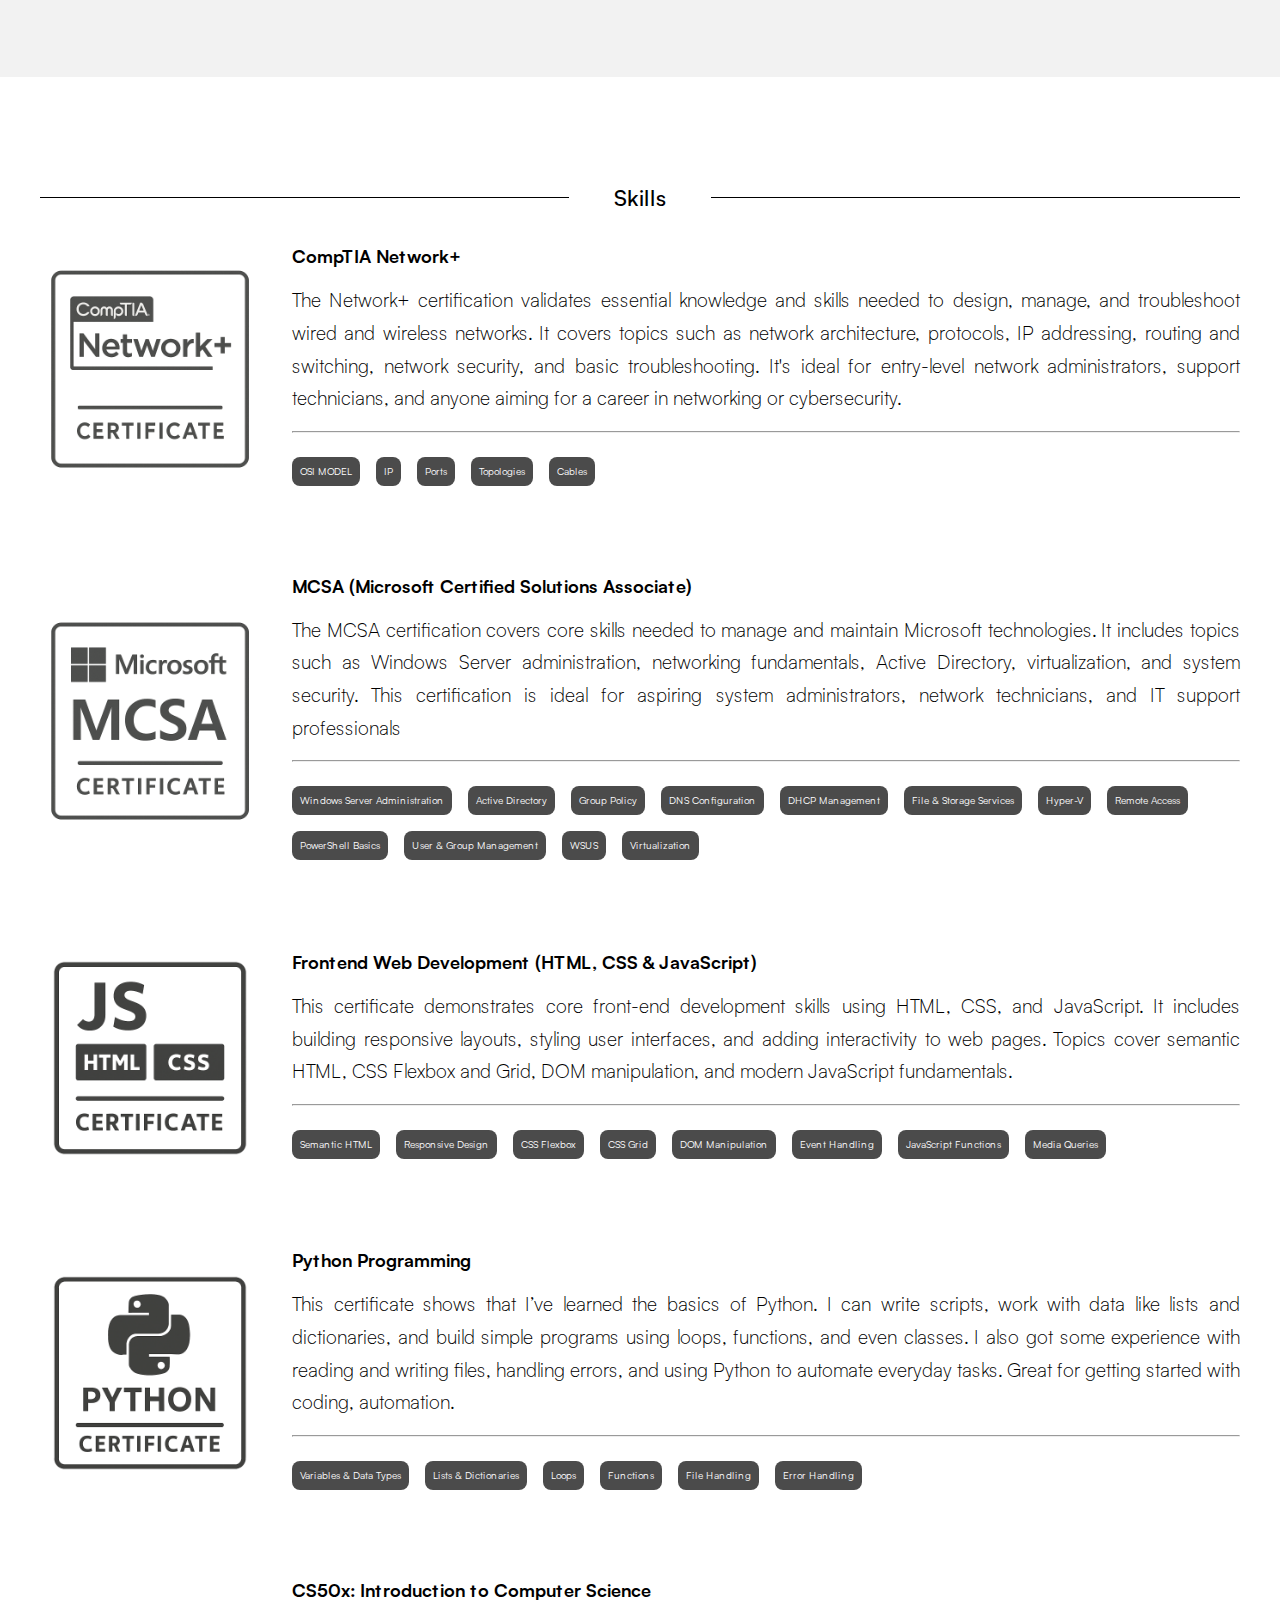
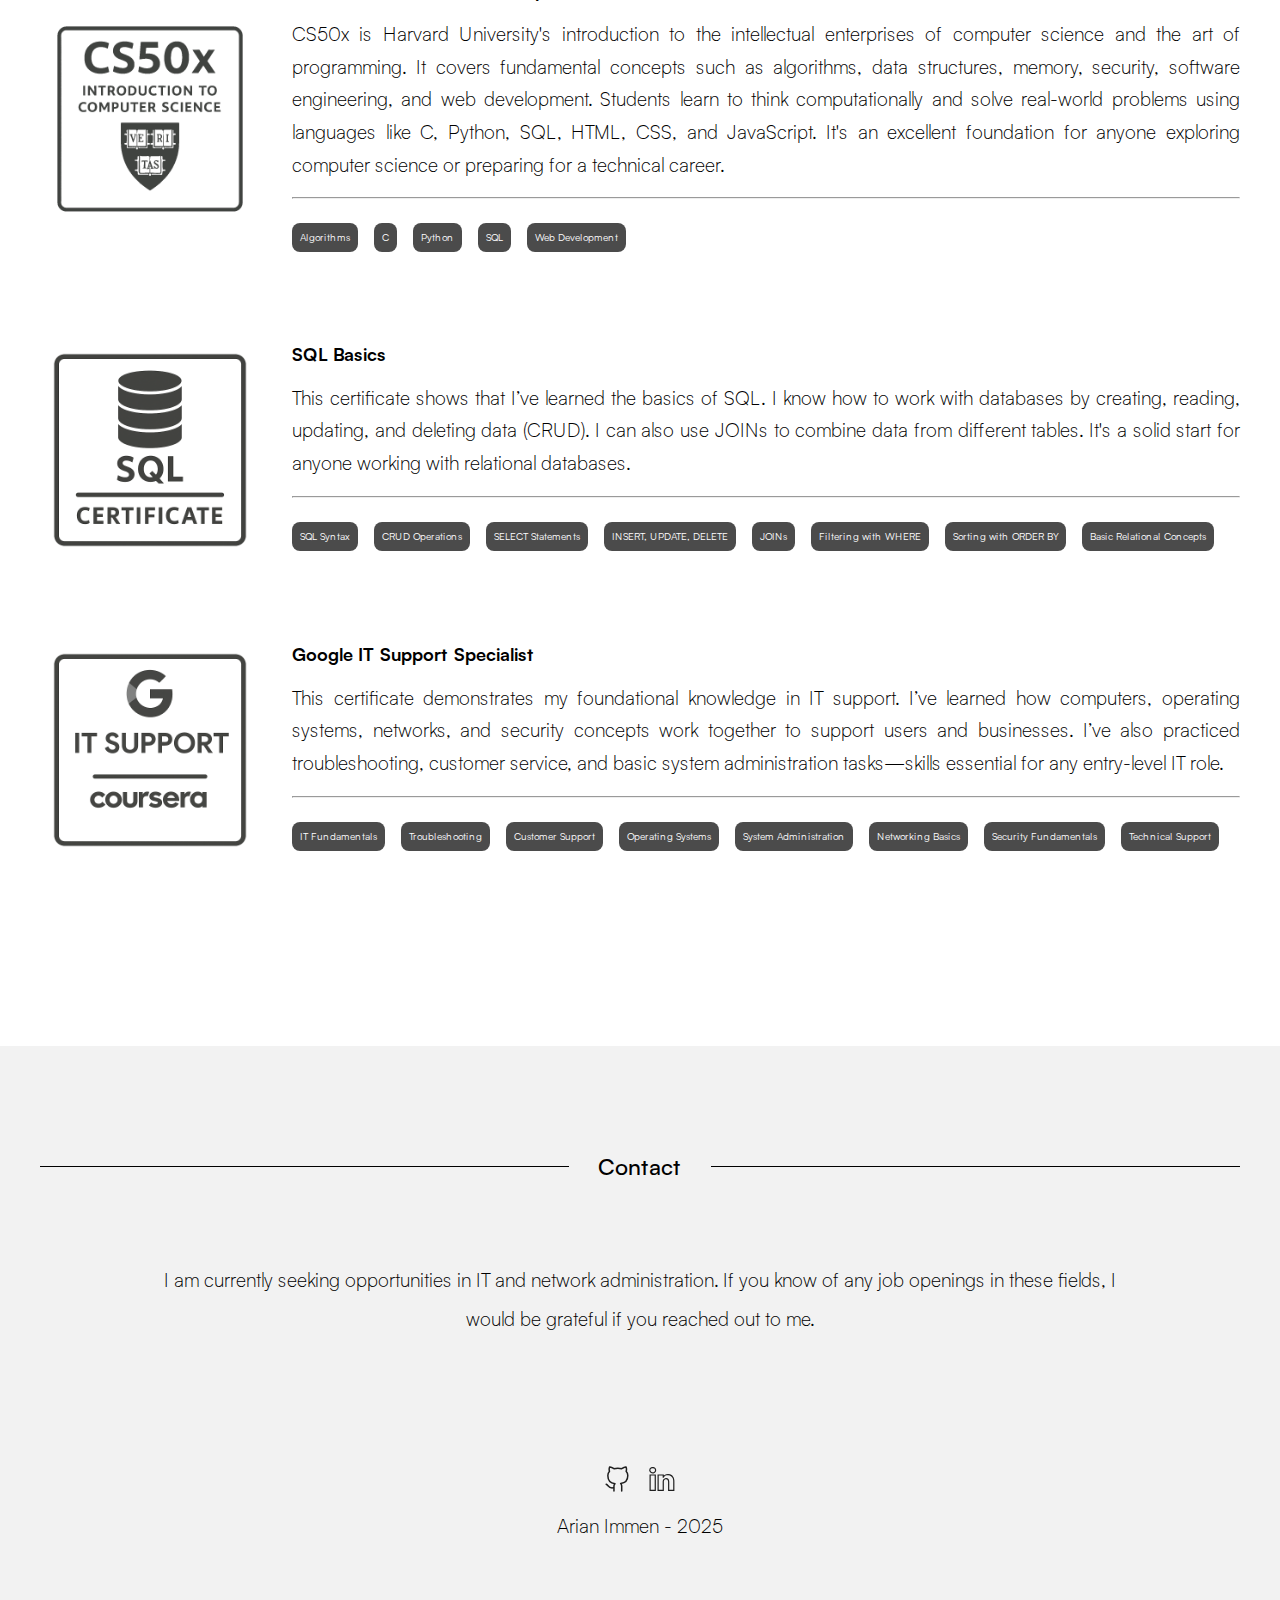
==== commit 2ede5416: "bug fixing" ====
--- a/public/index.html
+++ b/public/index.html
@@ -11,6 +11,8 @@
     <!-- Header -->
     <header class="header_mian">
       <div class="header container">
+        <div class="header_hamMenu__back"></div>
+
         <a href="#" class="header__logo">
           <svg
             width="40"
@@ -38,11 +40,11 @@
           <ul class="header__menu__items">
             <a href="#aboutMe">about</a>
             <a href="#skills">skills</a>
-            <a href="">Learn</a>
+            <a href="#">Home</a>
             <a href="#contact">contact</a>
           </ul>
         </div>
-        <div class="header__menuIcon">
+        <div class="header__menuIcon openHam_icon">
           <svg
             width="36"
             height="25"
@@ -60,6 +62,40 @@
           <span>Hire Me</span>
         </div>
       </div>
+
+      <!-- header_menu -->
+      <div class="header_hamMenu">
+        <svg
+          class="close_menu"
+          width="36"
+          height="24"
+          viewBox="0 0 36 24"
+          fill="none"
+          xmlns="http://www.w3.org/2000/svg"
+        >
+          <line
+            x1="13.0399"
+            y1="22.2531"
+            x2="34.2531"
+            y2="1.03987"
+            stroke="#1F1F1F"
+          />
+          <line
+            x1="13.747"
+            y1="1.03988"
+            x2="34.9602"
+            y2="22.2531"
+            stroke="#1F1F1F"
+          />
+        </svg>
+
+        <ul class="header_hamMenu__items">
+          <a href="#aboutMe" class="header_hamMenu__item">about</a>
+          <a href="#skills" class="header_hamMenu__item">skills</a>
+          <a href="#" class="header_hamMenu__item">Home</a>
+          <a href="#contact" class="header_hamMenu__item">contact</a>
+        </ul>
+      </div>
     </header>
 
     <!-- Intro -->
@@ -72,8 +108,8 @@
           <svg
             class="intro__main__downar"
             width="32"
-            height="32"
-            viewBox="0 0 32 32"
+            height="33"
+            viewBox="0 0 32 33"
             fill="none"
             xmlns="http://www.w3.org/2000/svg"
           >
@@ -93,14 +129,14 @@
                 stroke-linejoin="round"
               />
               <path
-                d="M16 32L7 23"
+                d="M16 31.5L7 22.5"
                 stroke="#1F1F1F"
                 stroke-width="2"
                 stroke-linecap="round"
                 stroke-linejoin="round"
               />
               <path
-                d="M25 23L16 32"
+                d="M25 22.5L16 31.5"
                 stroke="#1F1F1F"
                 stroke-width="2"
                 stroke-linecap="round"
@@ -109,7 +145,7 @@
             </g>
             <defs>
               <clipPath id="clip0_518_68">
-                <rect width="32" height="32" fill="white" />
+                <rect width="32" height="33" fill="white" />
               </clipPath>
             </defs>
           </svg>
@@ -127,14 +163,14 @@
         </div>
         <div class="aboutMe__body">
           <p class="aboutMe__body__text">
-            Hi, I’m Arian Immen, a Computer Engineering student from Iran with a
+            Hi, I'm Arian Immen, a Computer Engineering student from Iran with a
             passion for networks, cybersecurity, and helping people solve
             technical problems. I hold certifications like CompTIA Network+ and
-            MCSA, and I’m currently looking for opportunities as an IT or
+            MCSA, and I'm currently looking for opportunities as an IT or
             network administrator. I also enjoy exploring areas like AI and
             working with languages such as Python. In my free time, I build
             websites as a creative outlet, using JavaScript and CSS to bring
-            ideas to life and keep my skills sharp. I’m naturally curious,
+            ideas to life and keep my skills sharp. I'm naturally curious,
             detail-oriented, and always happy to support others—whether that
             means troubleshooting an issue or explaining how something works :D
           </p>
--- a/src/css/style.css
+++ b/src/css/style.css
@@ -152,7 +152,7 @@
   }
   .header__menu {
     position: relative;
-    left: 5rem;
+    left: 3.7rem;
     display: flex;
     justify-content: space-between;
     width: 30rem;
@@ -189,10 +189,67 @@
   }
 }
 
+/* hamburger menu */
+.header_hamMenu {
+  z-index: 10;
+  position: absolute;
+  top: 0;
+  right: -100%;
+  background-color: var(--color-background);
+  height: 100vh;
+  display: flex;
+  flex-direction: column;
+  align-items: end;
+  width: 150px;
+  transition: right 0.3s ease-in-out;
+}
+
+.header_hamMenu.display {
+  right: 0;
+}
+
+.header_hamMenu svg {
+  margin: 2rem;
+}
+
+.header_hamMenu__items {
+  display: flex;
+  flex-direction: column;
+  justify-content: center;
+  align-items: center;
+  width: 100%;
+}
+
+.header_hamMenu__items a {
+  padding: 2rem 3rem;
+}
+
+.header_hamMenu__back {
+  background-color: rgba(0, 0, 0, 0.227);
+  visibility: hidden;
+  position: fixed;
+  width: 100%;
+  height: 100vh;
+  top: 0px;
+  right: 0;
+  z-index: 2;
+  opacity: 0;
+  transition: opacity 0.3s ease-in-out, visibility 0.3s ease-in-out;
+}
+
+.header_hamMenu__back.display {
+  visibility: visible;
+  opacity: 1;
+}
+
+.display {
+  display: flex;
+}
+
 /* *------------------ Intro -------------------* */
 .intro {
   width: 100%;
-  height: calc(var(--vh, 1vh) * 100 );
+  height: calc(var(--vh, 1vh) * 100);
 }
 
 .intro__main {
